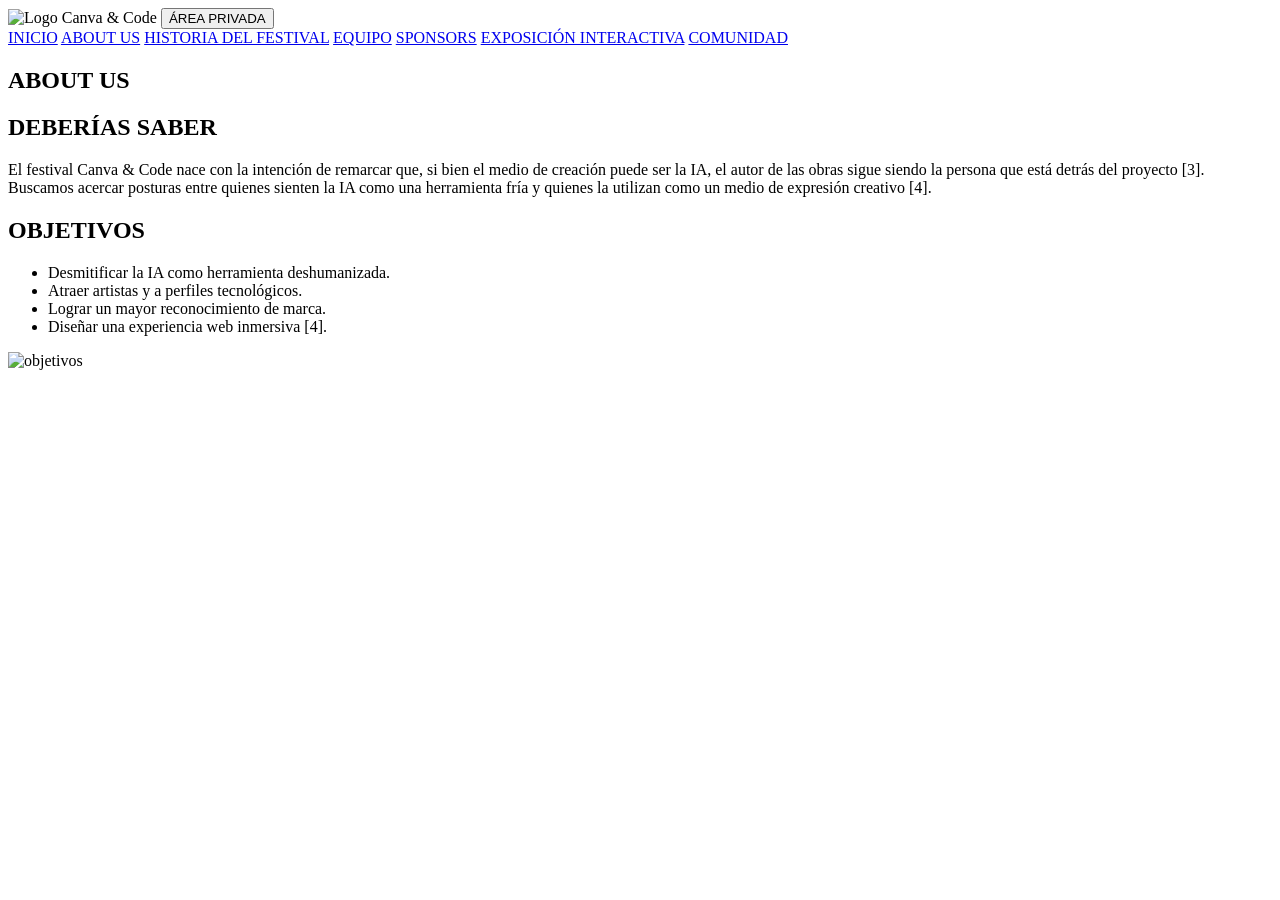
==== about.html @ c941e0c9 "Add files via upload" ====
<!DOCTYPE html>
<html lang="es">
    
<head>
    <meta charset="UTF-8">
    <meta name="viewport" content="width=device-width, initial-scale=1.0">
    <title>About Us - Canva & Code</title>
    <!-- Carga de tipografías: Ubuntu y Rokkitt -->
    <link href="https://fonts.googleapis.com/css2?family=Rokkitt:wght@300;400;700&family=Ubuntu:wght@400;700&display=swap" rel="stylesheet">
    <!-- Ruta al CSS -->
    <link rel="stylesheet" href="../css/style.css">
</head>
<body>
    <header class="header">
        <div class="container">
            <div class="top-bar">
                <img src="../images/logotipo.jpeg" alt="Logo Canva & Code" class="logo-circular">
                <button class="btn-private">ÁREA PRIVADA</button>
            </div>
            
            <nav class="button-nav">
                <a href="index.html" class="nav-btn">INICIO</a>
                <a href="about.html" class="nav-btn active">ABOUT US</a>
                <a href="#" class="nav-btn">HISTORIA DEL FESTIVAL</a>
                <a href="#" class="nav-btn">EQUIPO</a>
                <a href="#" class="nav-btn">SPONSORS</a>
                <a href="#" class="nav-btn">EXPOSICIÓN INTERACTIVA</a>
                <a href="#" class="nav-btn">COMUNIDAD</a>
            </nav>
        </div>
    </header>

    <main class="container">
        <!-- Título principal de la página -->
        <section class="hero-section">
            <h1 class="main-title">ABOUT US</h1>
        </section>
    
        <!-- Sección 1: Deberías saber -->
        <article class="content-block">
            <h2 class="card-title">DEBERÍAS SABER</h2>
            <p class="body-text">
                El festival Canva & Code nace con la intención de remarcar que, si bien el medio de creación puede ser la IA, el autor de las obras sigue siendo la persona que está detrás del proyecto [3]. Buscamos acercar posturas entre quienes sienten la IA como una herramienta fría y quienes la utilizan como un medio de expresión creativo [4].
            </p>
        </article>
    
        <!-- Sección 2: Objetivos (Con fondo distinto) -->
        <section class="section-highlight">
            <div class="container-inner">
                <h2 class="card-title">OBJETIVOS</h2>
                
                <div class="objectives-layout">
                    <ul class="body-text objectives-list">
                        <li>Desmitificar la IA como herramienta deshumanizada.</li>
                        <li>Atraer artistas y a perfiles tecnológicos.</li>
                        <li>Lograr un mayor reconocimiento de marca.</li>
                        <li>Diseñar una experiencia web inmersiva [4].</li>
                    </ul>
    
                    <div class="img-container objective-frame">
                        <img src="../images/objetivos.jpg" alt="objetivos" class="card-image">
                    </div>
                </div>
            </div>
        </section>
    </main>
</body>
</html>
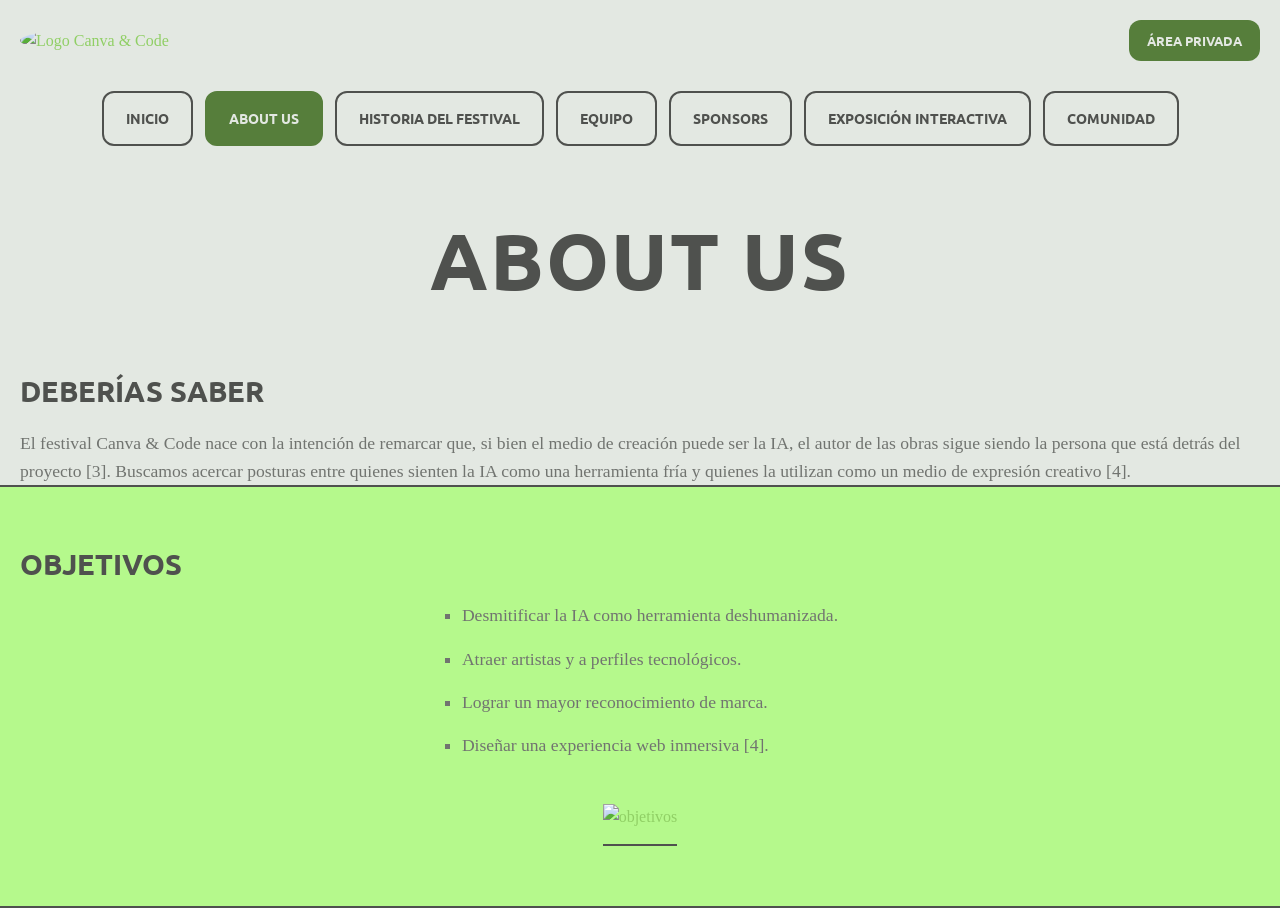
==== commit 0d9d6e4b: "Add files via upload" ====
--- a/about.html
+++ b/about.html
@@ -8,13 +8,13 @@
     <!-- Carga de tipografías: Ubuntu y Rokkitt -->
     <link href="https://fonts.googleapis.com/css2?family=Rokkitt:wght@300;400;700&family=Ubuntu:wght@400;700&display=swap" rel="stylesheet">
     <!-- Ruta al CSS -->
-    <link rel="stylesheet" href="../css/style.css">
+    <link rel="stylesheet" href="CSS/style.css">
 </head>
 <body>
     <header class="header">
         <div class="container">
             <div class="top-bar">
-                <img src="../images/logotipo.jpeg" alt="Logo Canva & Code" class="logo-circular">
+                <img src="images/logotipo.jpeg" alt="Logo Canva & Code" class="logo-circular">
                 <button class="btn-private">ÁREA PRIVADA</button>
             </div>
             
@@ -58,7 +58,7 @@
                     </ul>
     
                     <div class="img-container objective-frame">
-                        <img src="../images/objetivos.jpg" alt="objetivos" class="card-image">
+                        <img src="images/objetivos.jpg" alt="objetivos" class="card-image">
                     </div>
                 </div>
             </div>
--- a/CSS/style.css
+++ b/CSS/style.css
@@ -0,0 +1,332 @@
+:root {
+    --hover: #3b5827;
+    --primary: #567e3b;
+    --disabled: #72a650;
+    --off: #90cf65;
+    --secondary01: #e3e8e2;
+    --secondary02: #bbc0ba;
+    --secondary03: #959994;
+    --secondary04: #717470;
+    --secondary05: #4f514e;
+    --support01: #b5f98c;
+    --support02: #e3e8e2;
+    --support03: #efd9e0;
+    --support04: #dde4f4;
+
+
+    --font-titles: 'Ubuntu', sans-serif;
+    --font-body: 'Rokkitt', serif;
+    --bg-color: #e3e8e2; 
+}
+
+/* RESET */
+
+*{
+    margin:0;
+    padding:0;
+    box-sizing:border-box;
+}
+
+body{
+    background-color:var(--bg-color);
+    color:var(--off);
+    font-family:var(--font-body);
+    overflow-x:hidden;
+    line-height:1.6;
+}
+
+/* CONTENEDOR */
+
+.container{
+    width:100%;
+    max-width:1400px;
+    margin:auto;
+    padding:0 20px;
+}
+.img-container{
+    aspect-ratio: 16/9;
+    max-width: 1400px;
+}
+
+/* HEADER */
+
+.header{
+    padding-top:20px;
+}
+
+.top-bar{
+    display:flex;
+    justify-content:space-between;
+    align-items:center;
+    flex-wrap:wrap;
+    gap:20px;
+    margin-bottom:30px;
+}
+
+/* LOGO */
+
+.logo-circular{
+    width:100%;
+    max-width:200px;
+    height:auto;
+    border-radius:50%;
+    object-fit:cover;
+    display:block;
+    border:none;
+}
+
+/* BOTÓN */
+
+.btn-private{
+    background:var(--primary);
+    color:var(--secondary01);
+    border:none;
+    padding:12px 18px;
+    border-radius:12px;
+    font-family:var(--font-titles);
+    font-weight:700;
+    cursor:pointer;
+    transition:0.3s;
+}
+
+.btn-private:hover{
+    background:var(--hover);
+    color:var(--secondary02);
+}
+
+/* NAVEGACIÓN */
+
+.button-nav{
+    display:grid;
+    grid-template-columns:repeat(2,1fr);
+    gap:12px;
+    margin-bottom:50px;
+}
+
+.nav-btn{
+    background:var(--secondary01);
+    border:2px solid var(--secondary05);
+    border-radius:12px;
+    padding:12px 10px;
+
+    text-decoration:none;
+    text-align:center;
+
+    color:var(--secondary05);
+    font-family:var(--font-titles);
+    font-size:0.75rem;
+    font-weight:700;
+
+    transition:0.3s;
+}
+
+.nav-btn:hover,
+.nav-btn.active{
+    background:var(--primary);
+    color:var(--secondary01);
+    border-color:var(--primary);
+}
+
+/* HERO */
+
+.hero-section{
+    text-align:center;
+    margin-bottom:50px;
+}
+
+.tagline{
+    font-family:var(--font-titles);
+    font-size:0.9rem;
+    letter-spacing:3px;
+    color:var(--primary);
+    margin-bottom:12px;
+}
+
+.main-title{
+    font-family:var(--font-titles);
+    font-size:2.8rem;
+    font-weight:700;
+    letter-spacing:2px;
+    color:var(--secondary05);
+}
+
+.main-title span{
+    color:var(--primary);
+}
+
+/* GRID */
+
+.dynamic-grid{
+    display:grid;
+    grid-template-columns:1fr;
+    gap:28px;
+    margin-bottom:60px;
+}
+
+/* CARD */
+
+.card{
+    background-color:var(--secondary01);
+    border:2px solid var(--hover);
+    border-radius:18px;
+    overflow:hidden;
+
+    display:flex;
+    flex-direction:column;
+
+    transition:all 0.35s ease;
+}
+
+.card:hover{
+    transform:translateY(-5px);
+}
+
+.card.highlight{
+    background-color:var(--secondary05);
+}
+
+/* IMAGEN */
+
+
+
+.card-image{
+    width:100%;
+    height:100%;
+    object-fit:cover;
+    display:block;
+    border-bottom:2px solid var(--secondary05);
+}
+
+/* TEXTO */
+
+.card-info{
+    padding:20px;
+    display:flex;
+    flex-direction:column;
+    gap:12px;
+    flex-grow:1;
+}
+
+.category{
+    font-family:var(--font-titles);
+    font-size:0.75rem;
+    font-weight:700;
+    letter-spacing:1px;
+    color:var(--secondary05);
+}
+
+.card-title{
+    font-family:var(--font-titles);
+    font-size:1.6rem;
+    font-weight:700;
+    line-height:1.2;
+    color:var(--secondary05);
+    margin-bottom: 20px;
+    text-transform: uppercase;
+}
+
+.body-text{
+    font-family:var(--font-body);
+    font-size:1.05rem;
+    color:var(--secondary04);
+}
+
+/* TABLET */
+
+@media (min-width:768px){
+
+    .button-nav{
+        grid-template-columns:repeat(3,1fr);
+    }
+
+    .dynamic-grid{
+        grid-template-columns:repeat(2,1fr);
+    }
+
+    .main-title{
+        font-size:4rem;
+    }
+
+    .card-title{
+        font-size:1.8rem;
+    }
+    .objectives-layout {
+        flex-direction: row;
+        align-items: center;
+    }
+    .objectives-list, .objective-frame {
+        flex: 1;
+    }
+  
+}
+
+/* ESCRITORIO */
+
+@media (min-width:1200px){
+
+    .button-nav{
+        display:flex;
+        justify-content:center;
+        flex-wrap:wrap;
+    }
+
+    .nav-btn{
+        font-size:0.9rem;
+        padding:14px 22px;
+    }
+
+    .dynamic-grid{
+        grid-template-columns:repeat(3,1fr);
+        align-items:stretch;
+    }
+
+    .card{
+        min-height:540px;
+    }
+
+    .card-info{
+        min-height:220px;
+    }
+
+    .main-title{
+        font-size:5rem;
+    }
+
+    .body-text{
+        font-size:1.1rem;
+    }
+}
+.img-link {
+    height: 100%;*/
+}
+.title-link {
+    text-decoration: none;
+    display: block; 
+    color: inherit;
+}
+.section-highlight {
+    background-color: var(--support01); /* Verde lima de tu guía de estilo */
+    margin-left: -20px; /* Extiende el fondo hasta los bordes en móviles */
+    margin-right: -20px;
+    padding: 60px 20px;
+    border-top: 2px solid var(--secondary05);
+    border-bottom: 2px solid var(--secondary05);
+}
+.container-inner {
+    max-width: 1400px;
+    margin: 0 auto;
+}
+.objectives-layout {
+    display: flex;
+    flex-direction: column;
+    gap: 30px;
+}
+
+.objectives-list {
+    list-style-type: square;
+    padding-left: 20px;
+}
+
+.objectives-list li {
+    margin-bottom: 15px;
+}
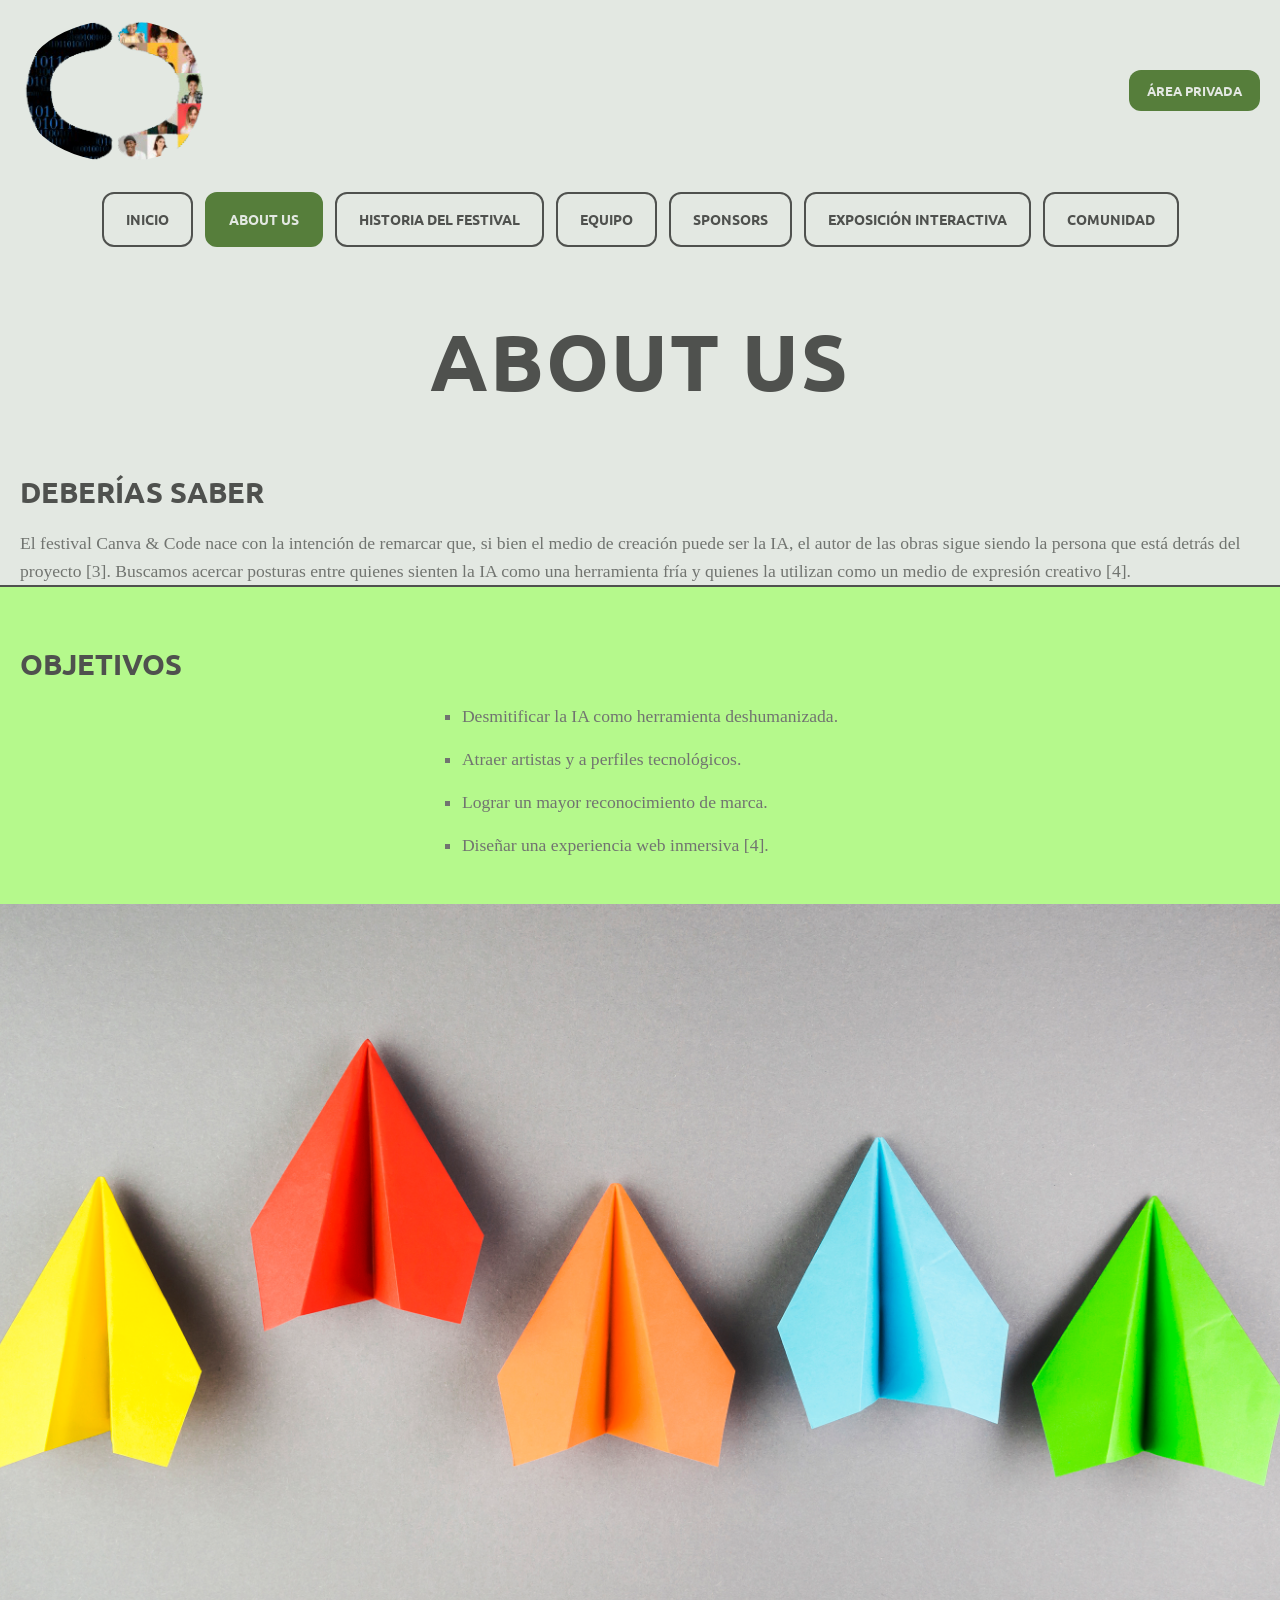
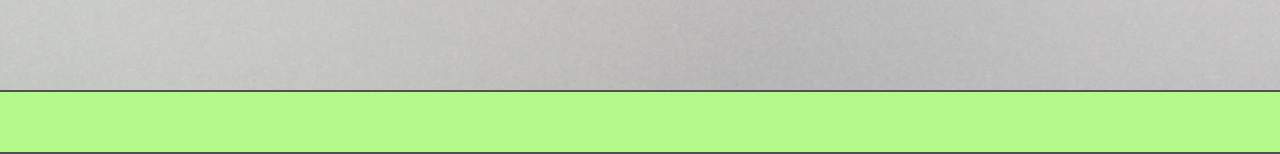
==== commit 006ce84b: "Add files via upload" ====
--- a/about.html
+++ b/about.html
@@ -14,7 +14,7 @@
     <header class="header">
         <div class="container">
             <div class="top-bar">
-                <img src="images/logotipo.jpeg" alt="Logo Canva & Code" class="logo-circular">
+                <img src="images/logotipo.png" alt="Logo Canva & Code" class="logo-circular">
                 <button class="btn-private">ÁREA PRIVADA</button>
             </div>
             
--- a/CSS/style.css
+++ b/CSS/style.css
@@ -297,7 +297,7 @@
     }
 }
 .img-link {
-    height: 100%;*/
+    height: 100%;
 }
 .title-link {
     text-decoration: none;
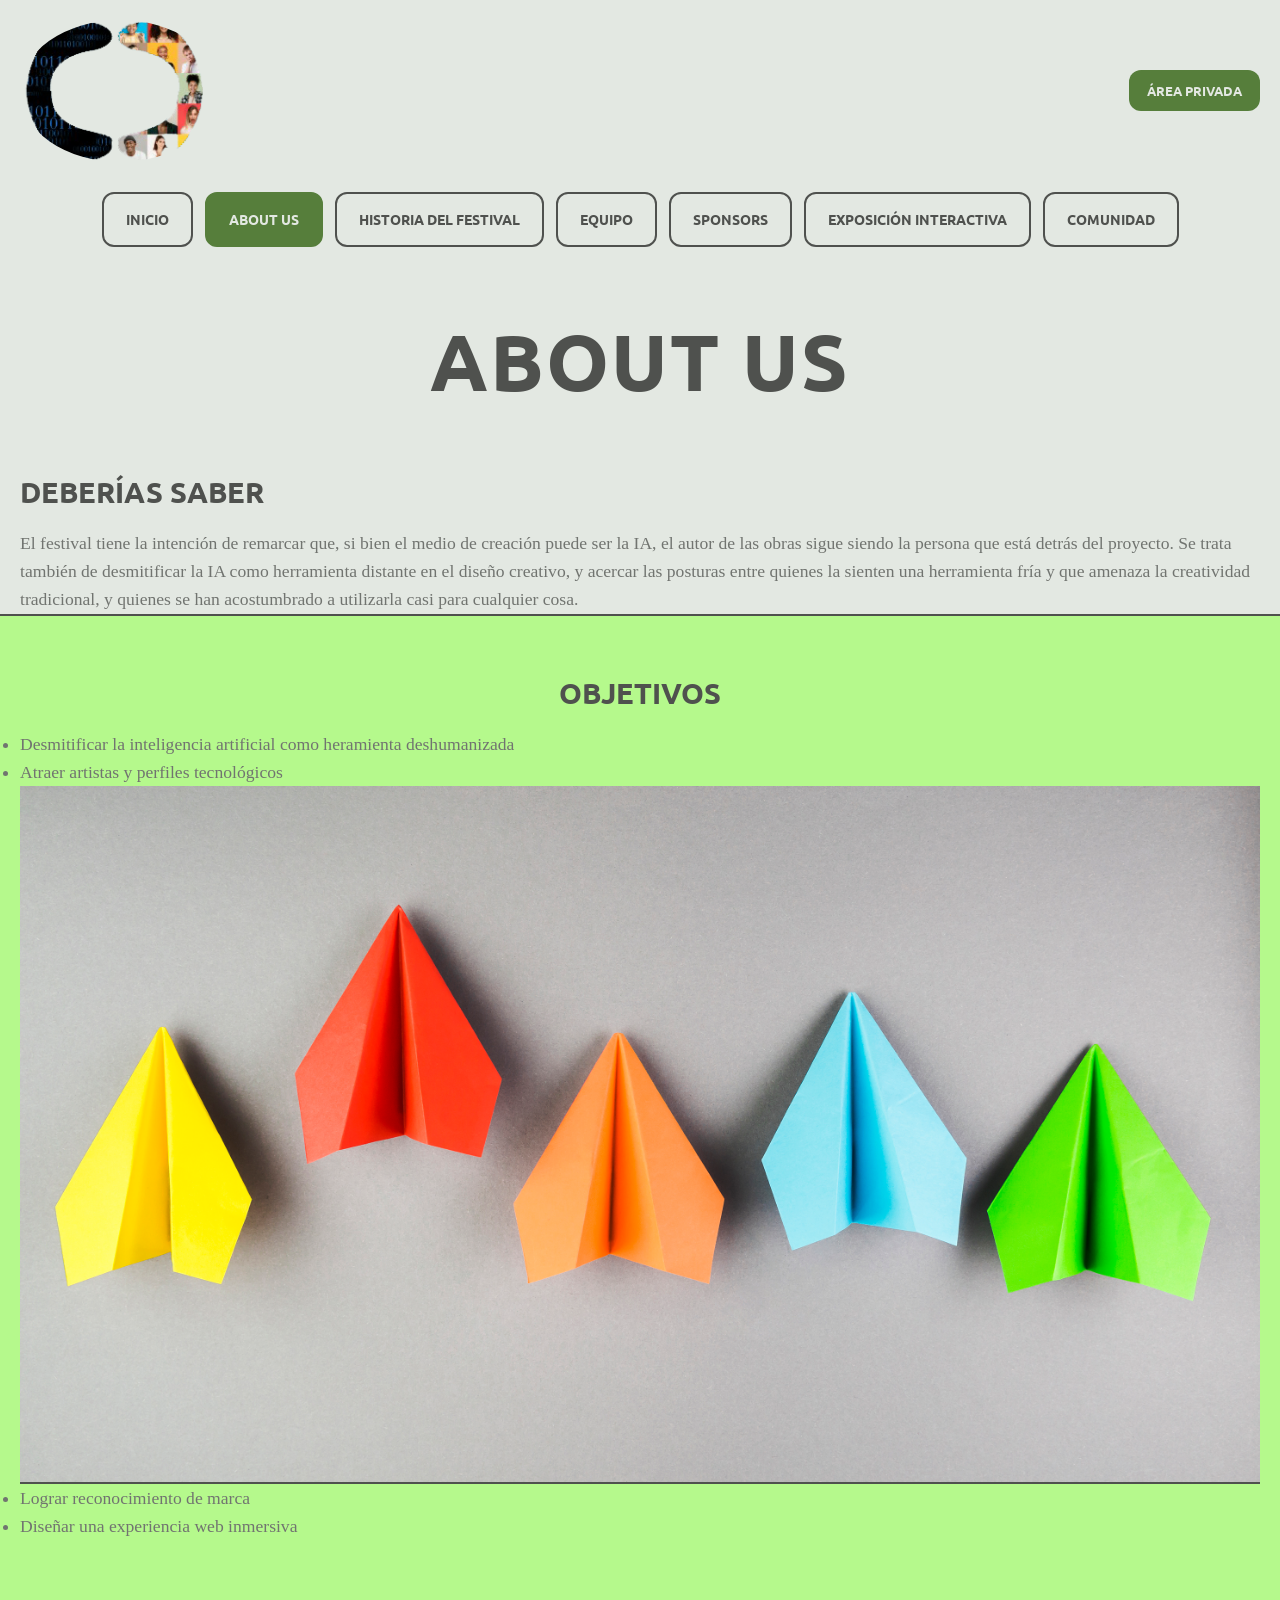
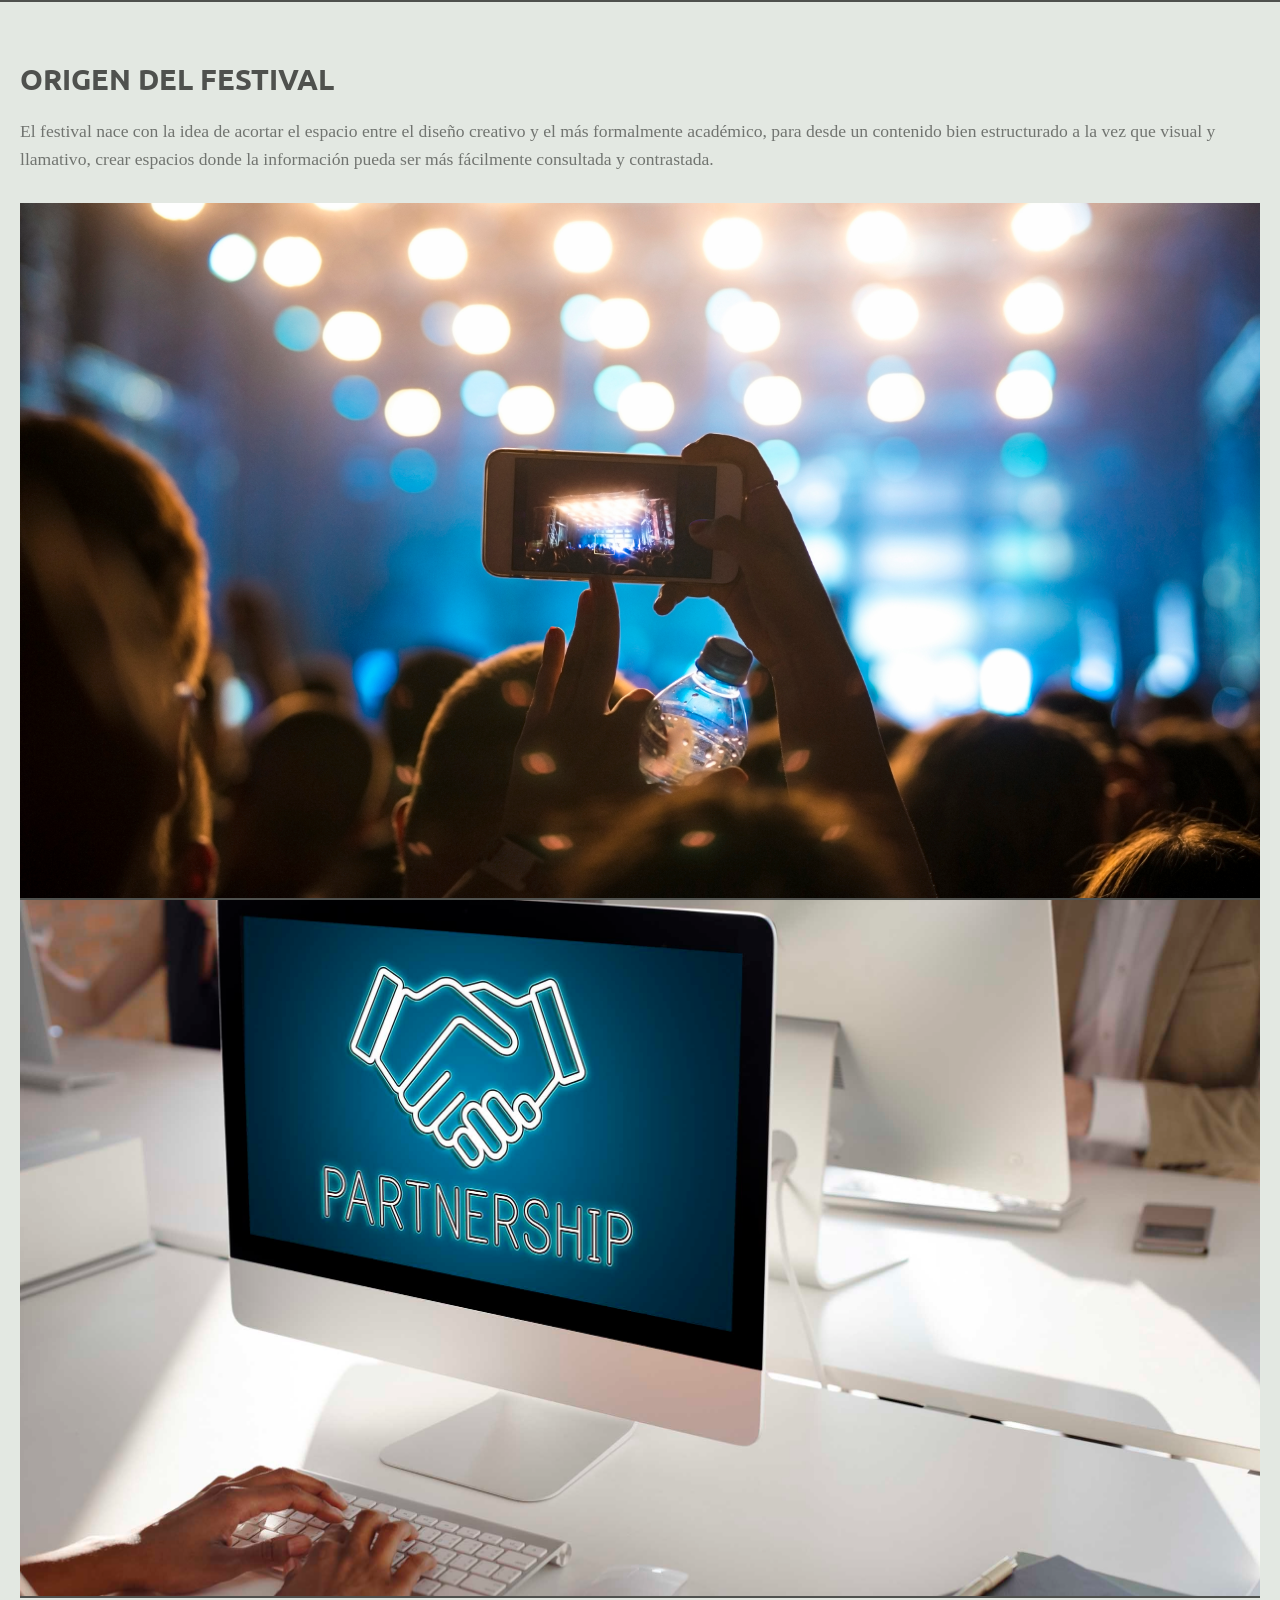
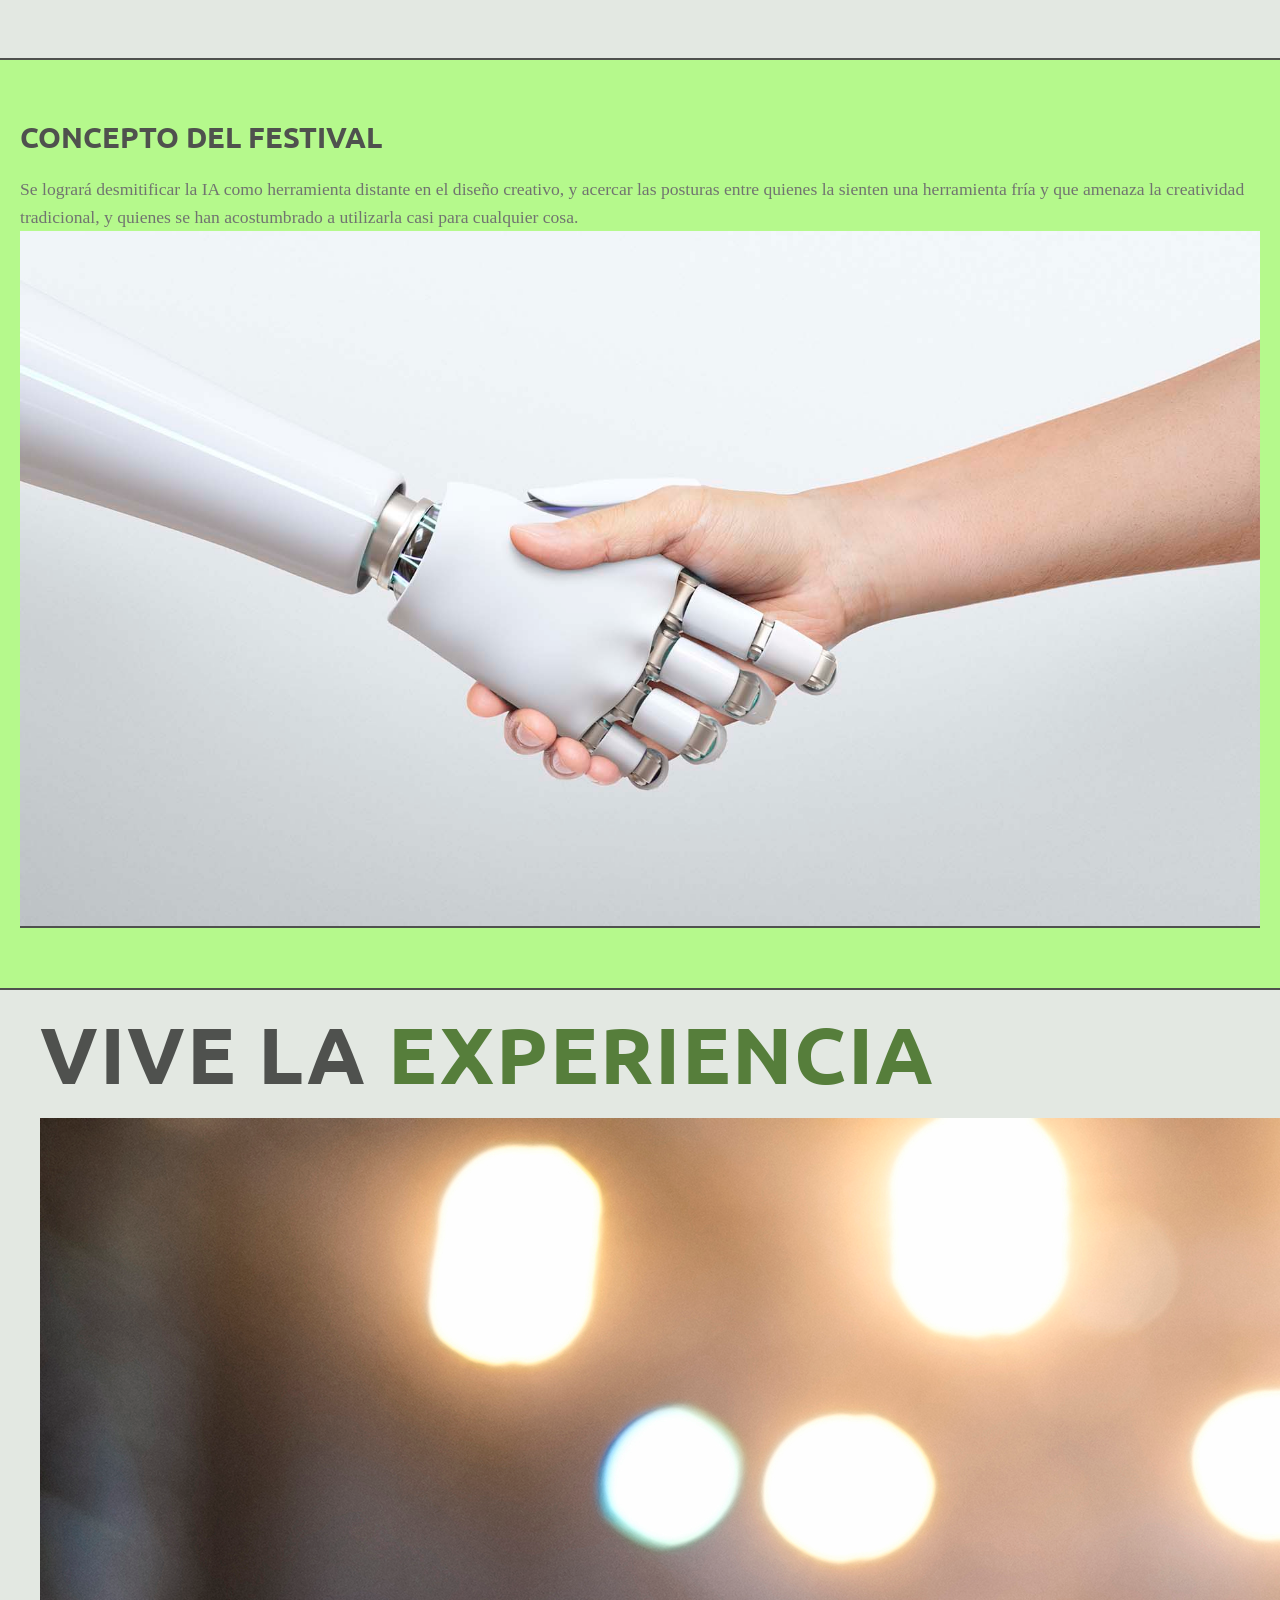
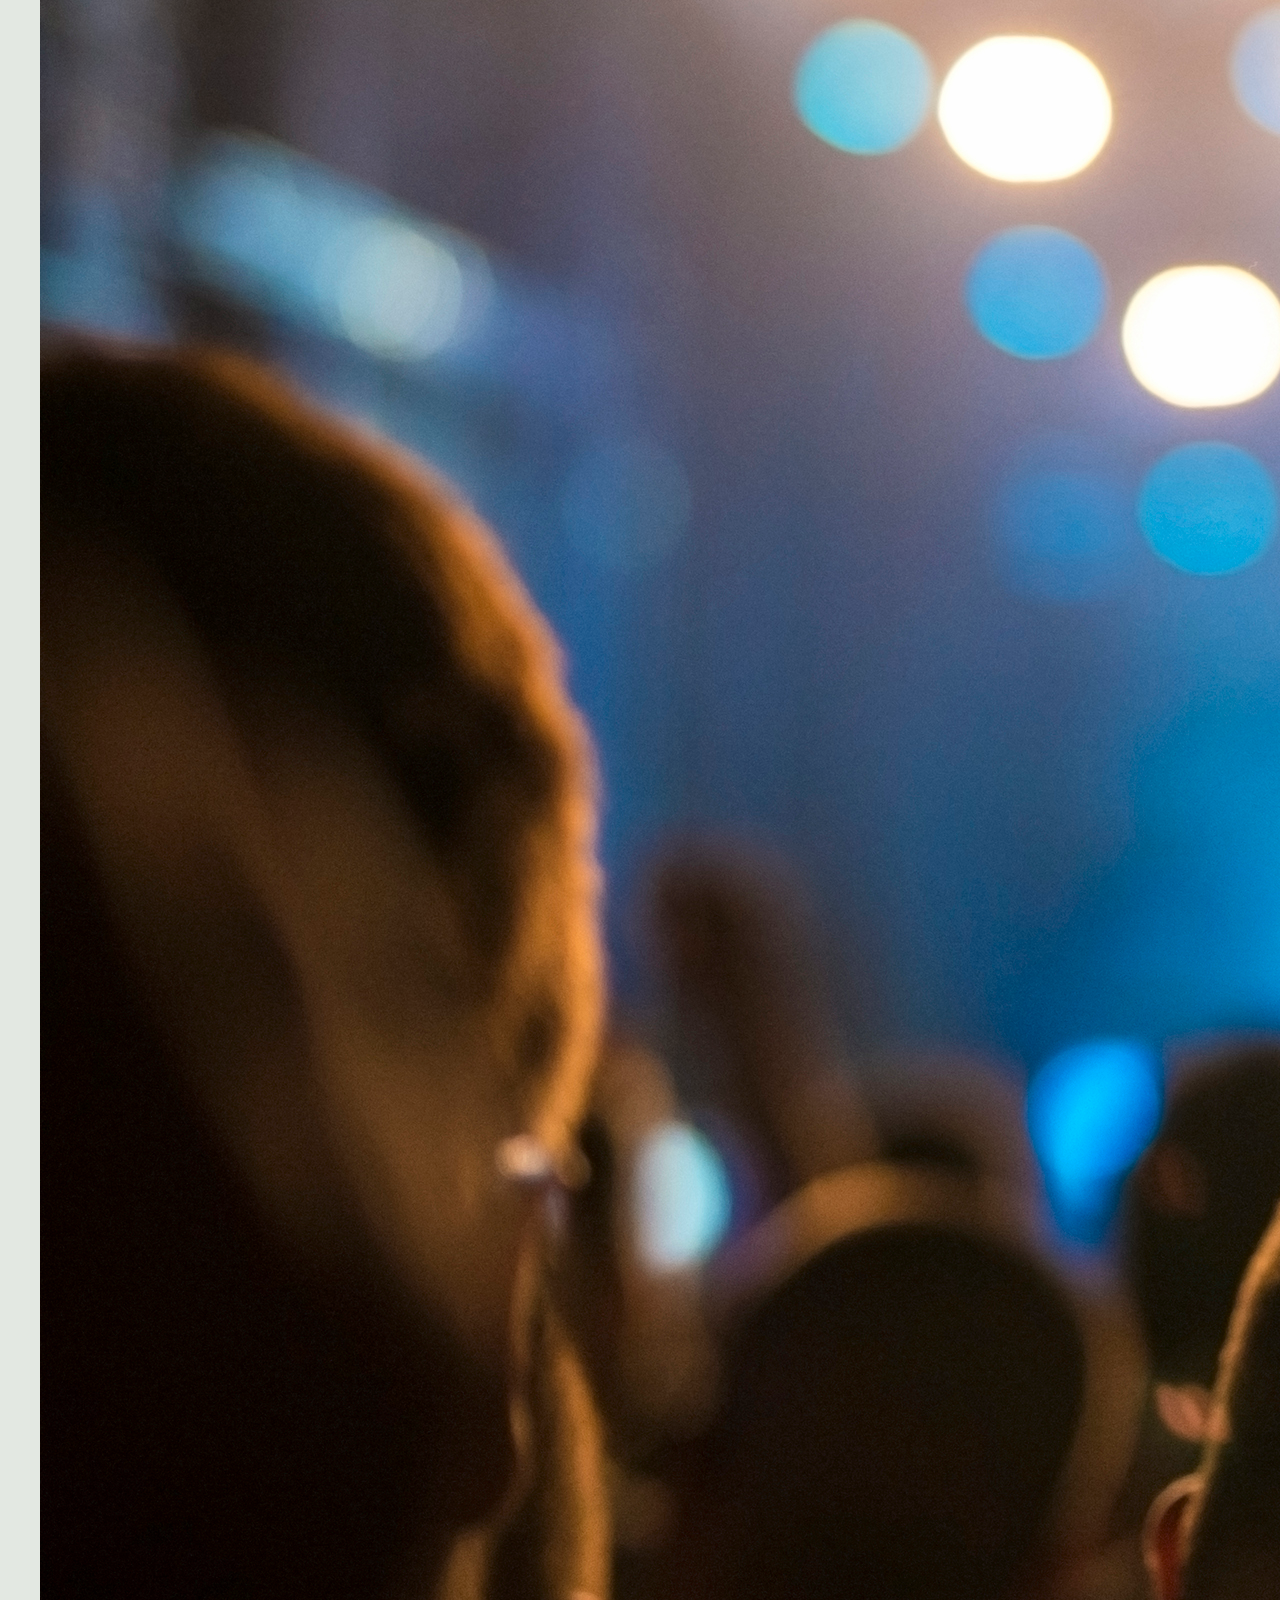
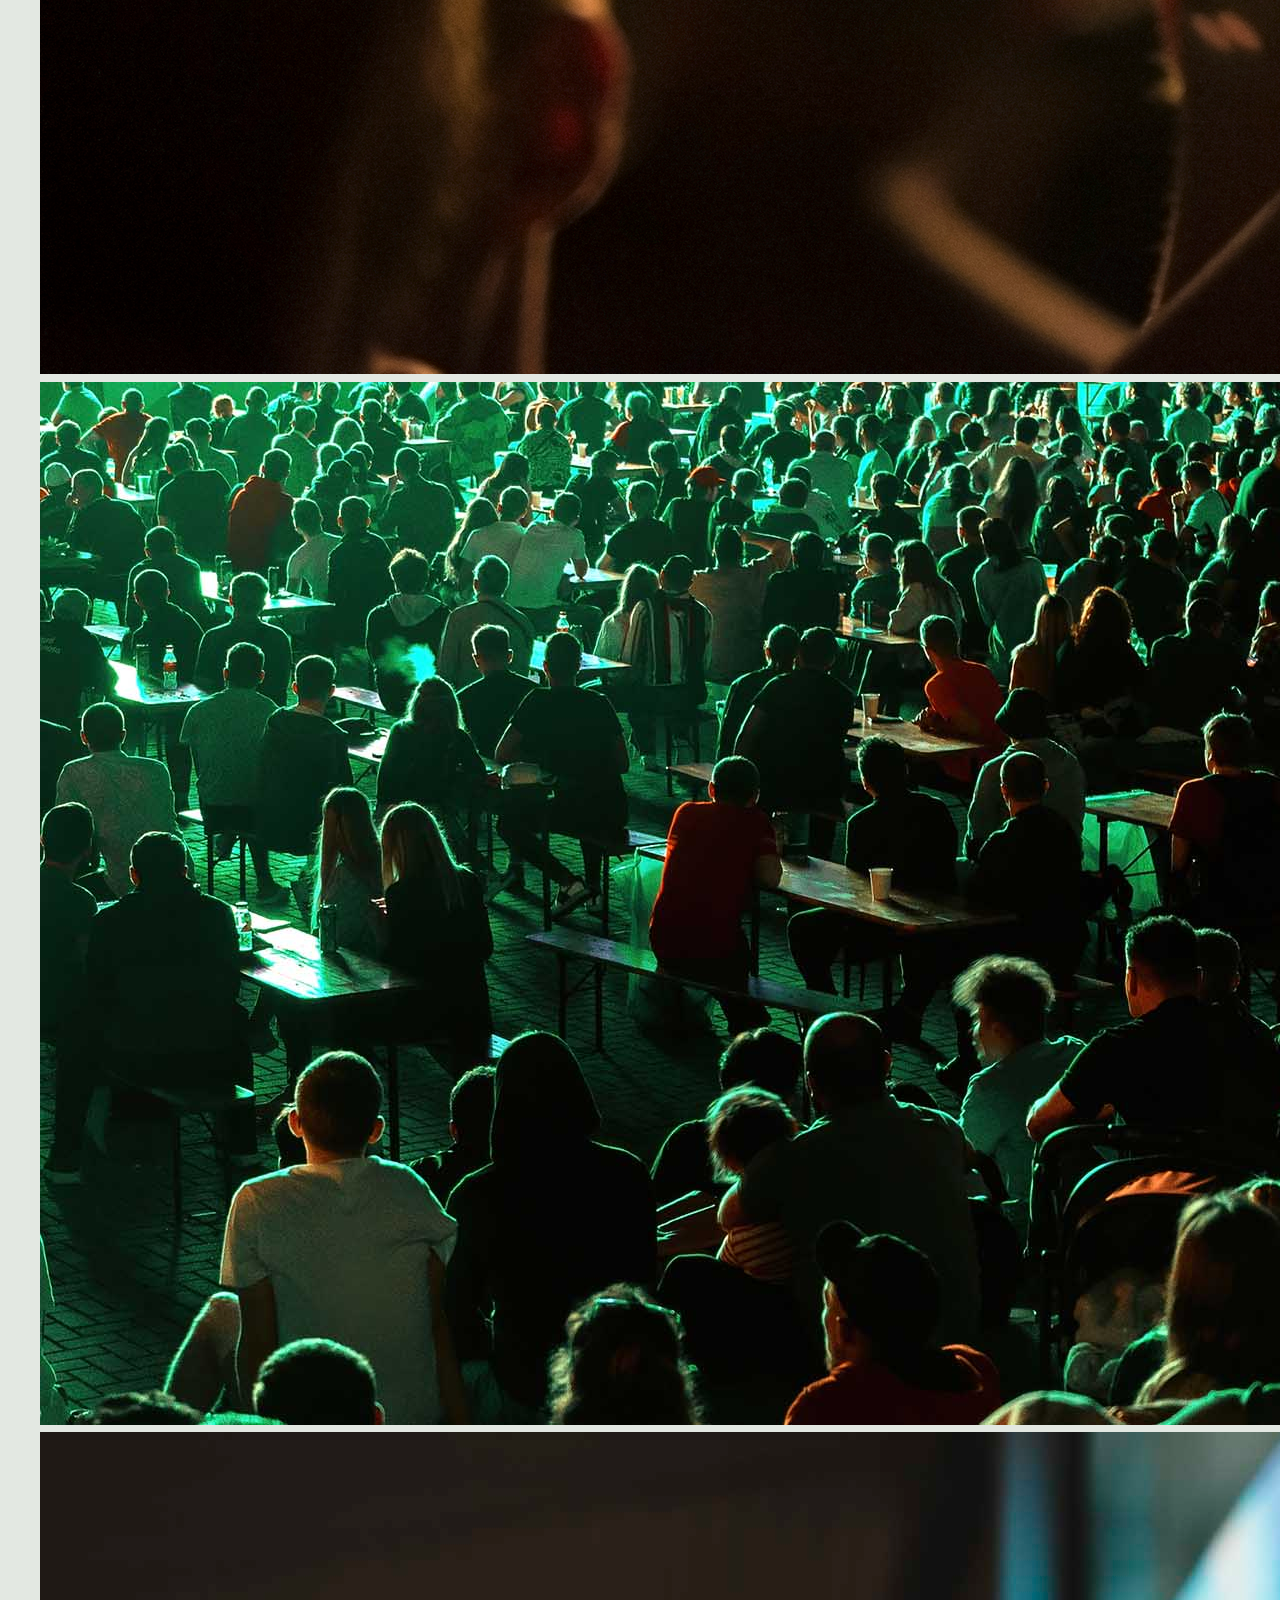
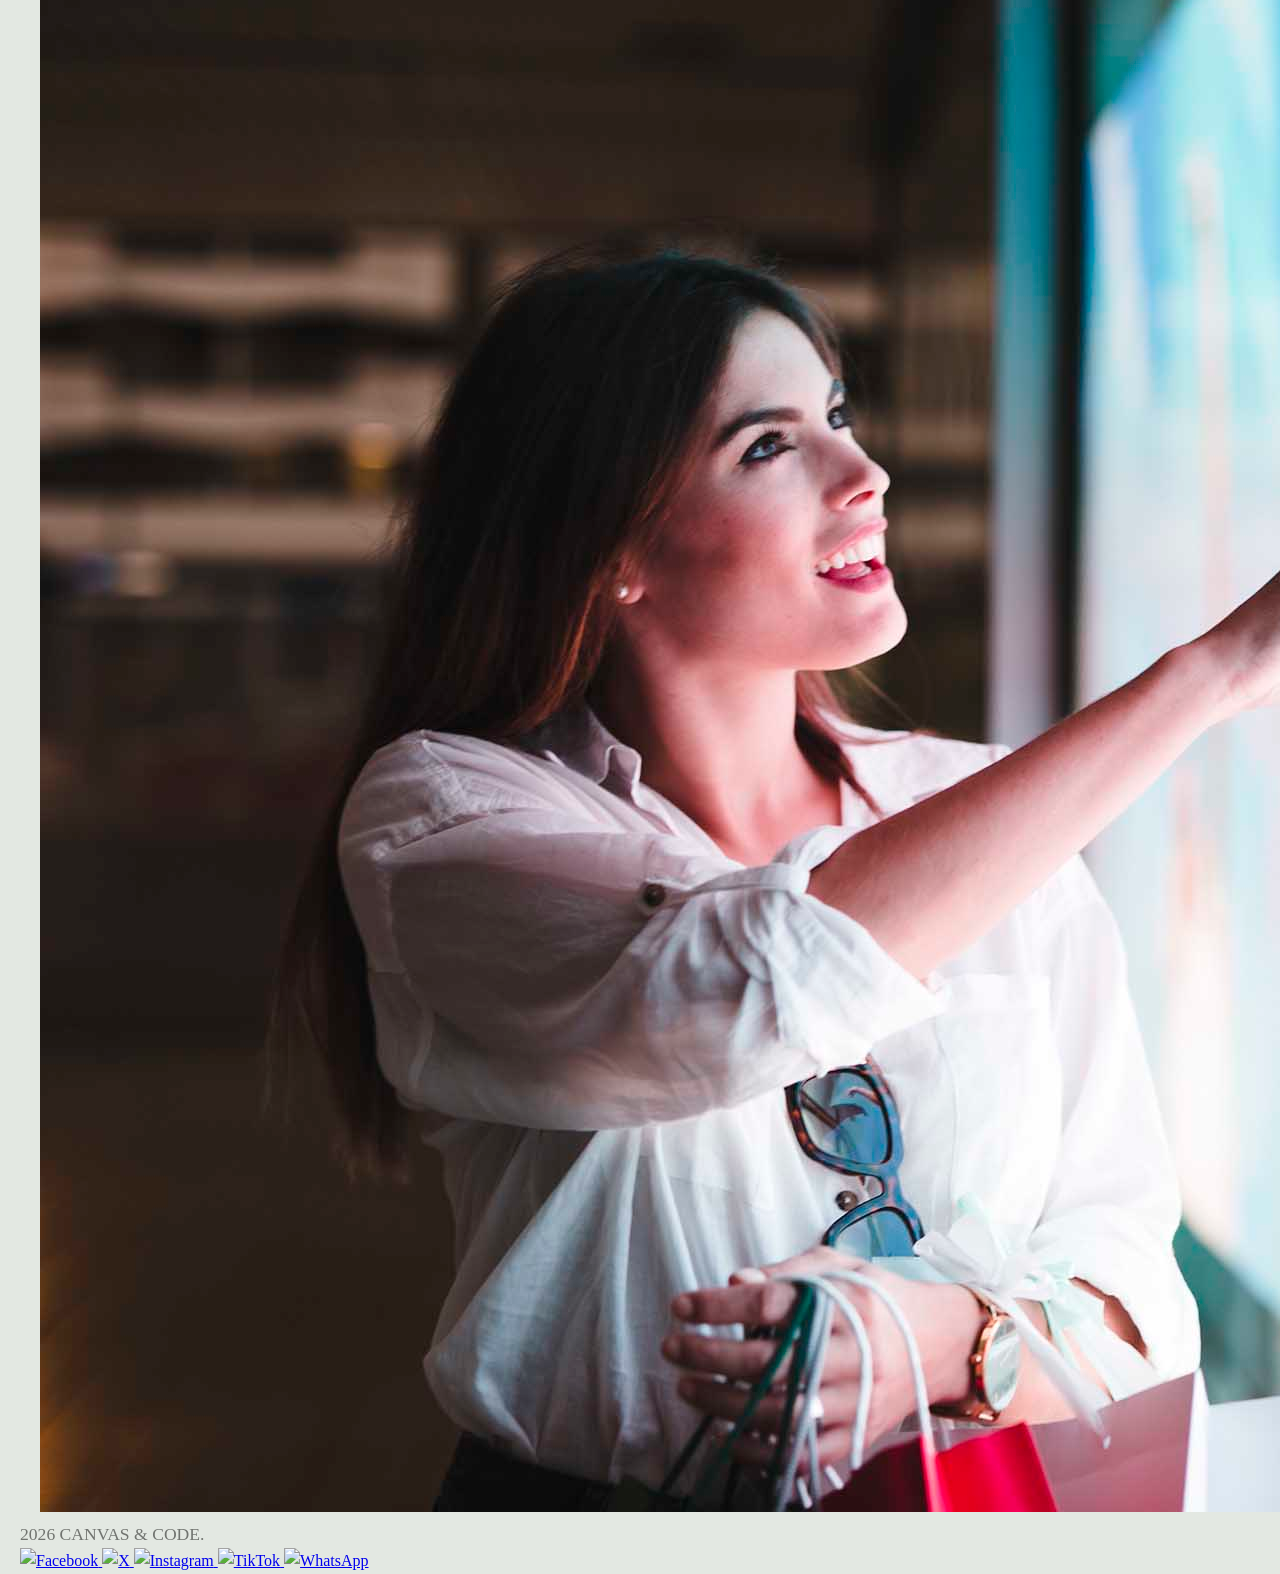
==== commit 22906576: "Add files via upload" ====
--- a/about.html
+++ b/about.html
@@ -1,17 +1,16 @@
 <!DOCTYPE html>
 <html lang="es">
-    
+ <!-- configuración y recursos -->
 <head>
     <meta charset="UTF-8">
     <meta name="viewport" content="width=device-width, initial-scale=1.0">
     <title>About Us - Canva & Code</title>
-    <!-- Carga de tipografías: Ubuntu y Rokkitt -->
     <link href="https://fonts.googleapis.com/css2?family=Rokkitt:wght@300;400;700&family=Ubuntu:wght@400;700&display=swap" rel="stylesheet">
-    <!-- Ruta al CSS -->
     <link rel="stylesheet" href="CSS/style.css">
 </head>
 <body>
-    <header class="header">
+<!-- ENCABEZADO -->
+<header class="header">
         <div class="container">
             <div class="top-bar">
                 <img src="images/logotipo.png" alt="Logo Canva & Code" class="logo-circular">
@@ -24,45 +23,130 @@
                 <a href="#" class="nav-btn">HISTORIA DEL FESTIVAL</a>
                 <a href="#" class="nav-btn">EQUIPO</a>
                 <a href="#" class="nav-btn">SPONSORS</a>
-                <a href="#" class="nav-btn">EXPOSICIÓN INTERACTIVA</a>
-                <a href="#" class="nav-btn">COMUNIDAD</a>
+                <a href="expo.html" class="nav-btn">EXPOSICIÓN INTERACTIVA</a>
+                <a href="comunidad.html" class="nav-btn">COMUNIDAD</a>
             </nav>
         </div>
     </header>
 
     <main class="container">
-        <!-- Título principal de la página -->
-        <section class="hero-section">
-            <h1 class="main-title">ABOUT US</h1>
-        </section>
-    
-        <!-- Sección 1: Deberías saber -->
-        <article class="content-block">
-            <h2 class="card-title">DEBERÍAS SABER</h2>
+    <!-- Título Principal -->
+    <header class="hero-section">
+        <h1 class="main-title">ABOUT US</h1>
+    </header>
+
+    <!-- Sección 1: Deberías saber -->
+    <section class="content-block">
+        <h2 class="card-title">DEBERÍAS SABER</h2>
+        <p class="body-text">
+El festival tiene la intención de remarcar que, si bien el medio de creación
+puede ser la IA, el autor de las obras sigue siendo la persona que está detrás del
+proyecto.
+Se trata también de desmitificar la IA como herramienta distante en el diseño
+creativo, y acercar las posturas entre quienes la sienten una herramienta fría y
+que amenaza la creatividad tradicional, y quienes se han acostumbrado a utilizarla
+casi para cualquier cosa.        </p>
+    </section>
+
+    <!-- Sección 2: Objetivos -->
+    <section class="section-highlight">
+        <div class="container-inner">
+            <h2 class="card-title" style="text-align: center;">OBJETIVOS</h2>
+            <div class="objectives-3col">
+                <ul class="body-text side-column">
+                    <li>Desmitificar la inteligencia artificial como heramienta deshumanizada</li>
+                    <li>Atraer artistas y perfiles tecnológicos</li>
+                </ul>
+                <div class="img-container objective-frame central-image">
+                    <img src="../images/objetivos.jpg" alt="Objetivos" class="card-image">
+                </div>
+                <ul class="body-text side-column">
+                    <li>Lograr reconocimiento de marca</li>
+                    <li>Diseñar una experiencia web inmersiva</li>
+                </ul>
+            </div>
+        </div>
+    </section>
+
+    <!-- Sección 3: Origen del Festival -->
+    <section class="origen-festival" style="padding: 60px 0;">
+        <h2 class="card-title">ORIGEN DEL FESTIVAL</h2>
+        <p class="body-text" style="margin-bottom: 30px;">
+El festival nace con la idea de acortar el espacio entre el diseño creativo y el más
+formalmente académico, para desde un contenido bien estructurado a la vez que
+visual y llamativo, crear espacios donde la información pueda ser más fácilmente
+consultada y contrastada.</p>
+        <div class="images-grid-2col">
+            <div class="img-container frame-style">
+                <img src="../images/publico.jpg" alt="Origen" class="card-image">
+            </div>
+            <div class="img-container frame-style">
+                <img src="../images/partnership.jpg" alt="Alianzas" class="card-image">
+            </div>
+        </div>
+    </section>
+
+    <!-- Sección 4: Concepto -->
+      <section class="section-highlight">
+        <h2 class="card-title underlined-title">CONCEPTO DEL FESTIVAL</h2>
+        <div class="two-columns-layout">
             <p class="body-text">
-                El festival Canva & Code nace con la intención de remarcar que, si bien el medio de creación puede ser la IA, el autor de las obras sigue siendo la persona que está detrás del proyecto [3]. Buscamos acercar posturas entre quienes sienten la IA como una herramienta fría y quienes la utilizan como un medio de expresión creativo [4].
-            </p>
-        </article>
-    
-        <!-- Sección 2: Objetivos (Con fondo distinto) -->
-        <section class="section-highlight">
-            <div class="container-inner">
-                <h2 class="card-title">OBJETIVOS</h2>
-                
-                <div class="objectives-layout">
-                    <ul class="body-text objectives-list">
-                        <li>Desmitificar la IA como herramienta deshumanizada.</li>
-                        <li>Atraer artistas y a perfiles tecnológicos.</li>
-                        <li>Lograr un mayor reconocimiento de marca.</li>
-                        <li>Diseñar una experiencia web inmersiva [4].</li>
-                    </ul>
-    
-                    <div class="img-container objective-frame">
-                        <img src="images/objetivos.jpg" alt="objetivos" class="card-image">
-                    </div>
-                </div>
+Se logrará desmitificar la IA como herramienta distante en el diseño
+creativo, y acercar las posturas entre quienes la sienten una herramienta fría y
+que amenaza la creatividad tradicional, y quienes se han acostumbrado a utilizarla casi para cualquier cosa.</p>
+            <div class="img-container concept-frame">
+                <img src="../images/robot.jpg" alt="Concepto Robot" class="card-image">
             </div>
-        </section>
-    </main>
+        </div>
+    </section>
+  <!-- Sección 5: Vive la experiencia -->
+<section class="experience-section">
+    <div class="container">
+        <h2 class="main-title">VIVE LA <span>EXPERIENCIA</span></h2>
+        
+        <div class="experience-display">
+            <div class="experience-item side">
+                <img src="../images/publico.jpg" alt="Ambiente del festival" class="experience-img">
+            </div>
+
+            <div class="experience-item center">
+                <img src="../images/gente.jpg" alt="Comunidad Canva & Code" class="experience-img">
+            </div>
+
+            <div class="experience-item side">
+                <img src="../images/compras.jpg" alt="Interacción con el arte" class="experience-img">
+            </div>
+        </div>
+    </div>
+</section>
+</main>
+
+<!-- PIE DE PÁGINA -->
+<footer class="footer">
+    <div class="container">
+        <div class="footer-content">
+            <p class="body-text">2026 CANVAS & CODE.</p>
+            
+            <!-- Redes Sociales-->
+            <div class="social-links">
+                <a href="https://facebook.com" target="_blank" class="social-btn">
+                    <img src="images/facebook.png" alt="Facebook">
+                </a>
+                <a href="https://X.com" target="_blank" class="social-btn">
+                    <img src="images/xlogo.png" alt="X">
+                </a>
+                <a href="https://instagram.com" target="_blank" class="social-btn">
+                    <img src="images/instagram.png" alt="Instagram">
+                </a>
+                <a href="https://tiktok.com" target="_blank" class="social-btn">
+                    <img src="images/tik-tok.png" alt="TikTok">
+                </a>
+                <a href="https://whatsapp.com" target="_blank" class="social-btn">
+                    <img src="images/whatsapp.png" alt="WhatsApp">
+                </a>
+            </div>
+        </div>
+    </div>
+</footer>
 </body>
 </html>
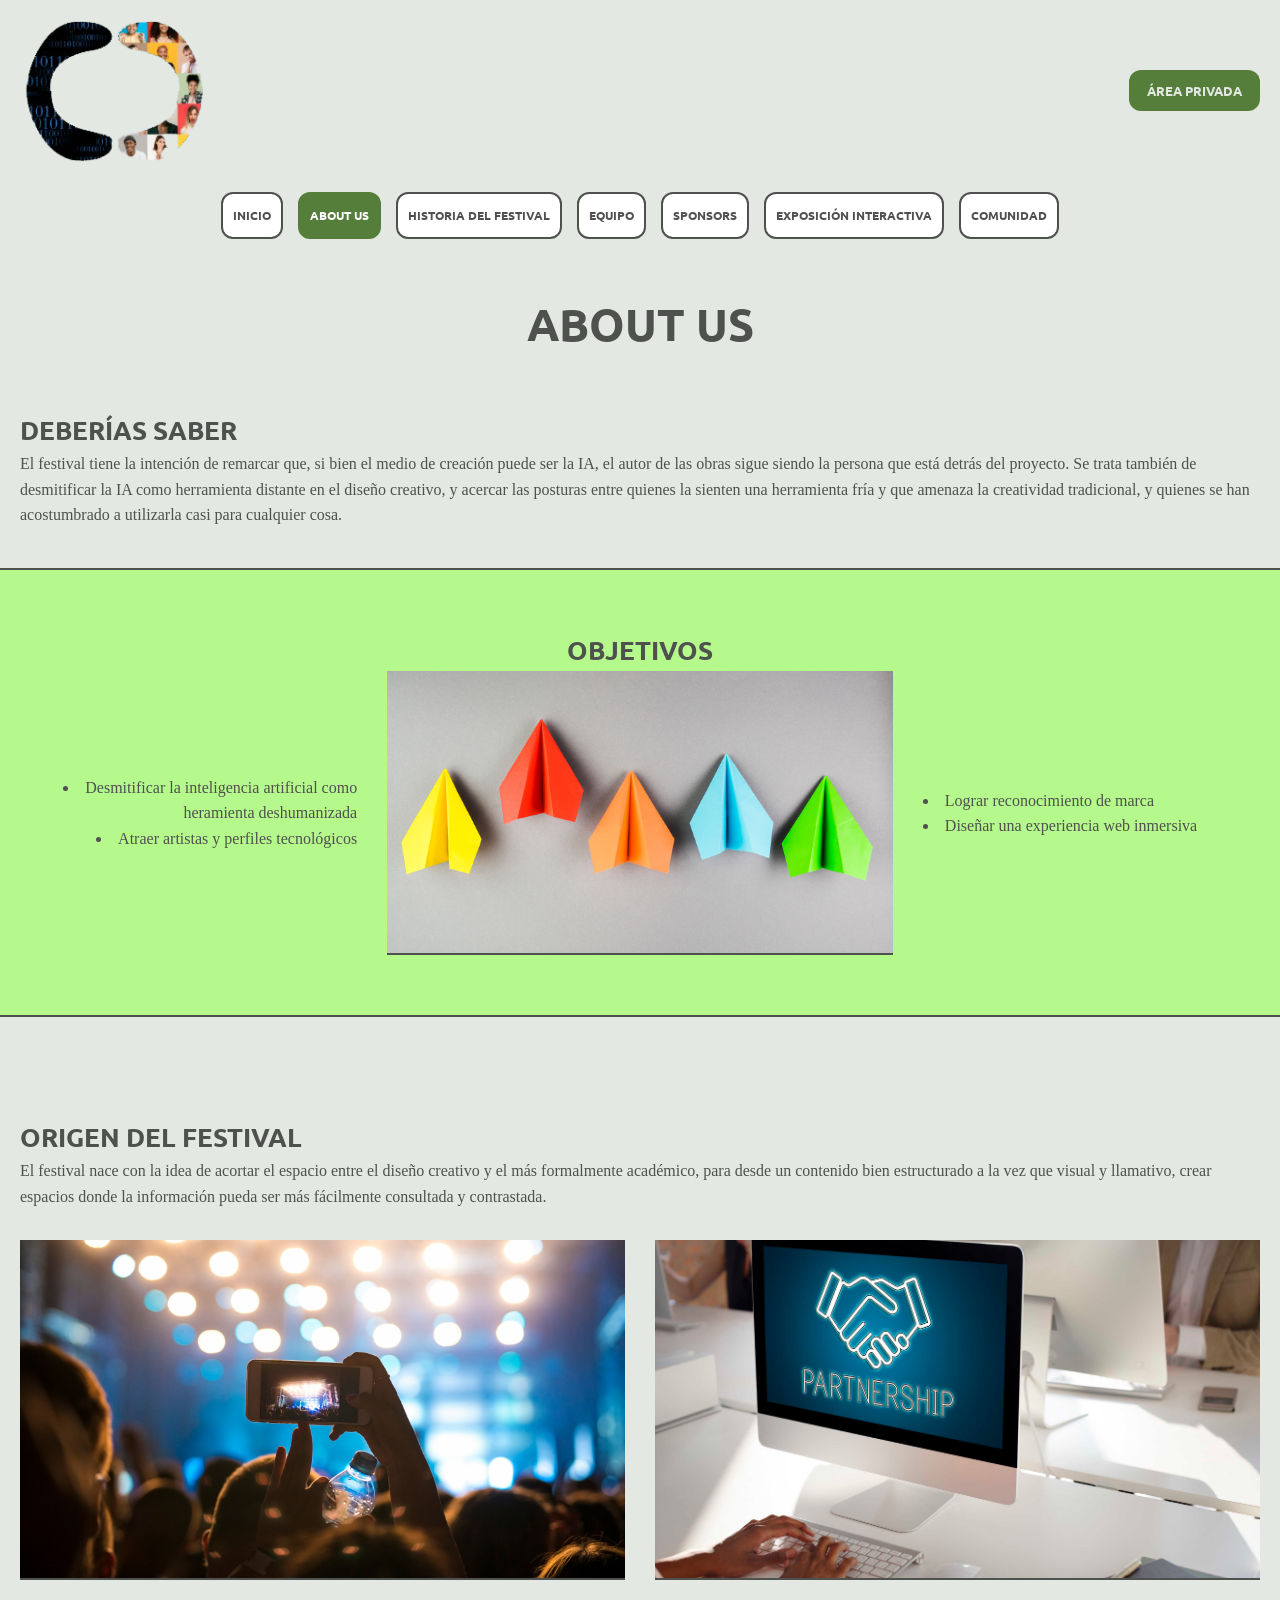
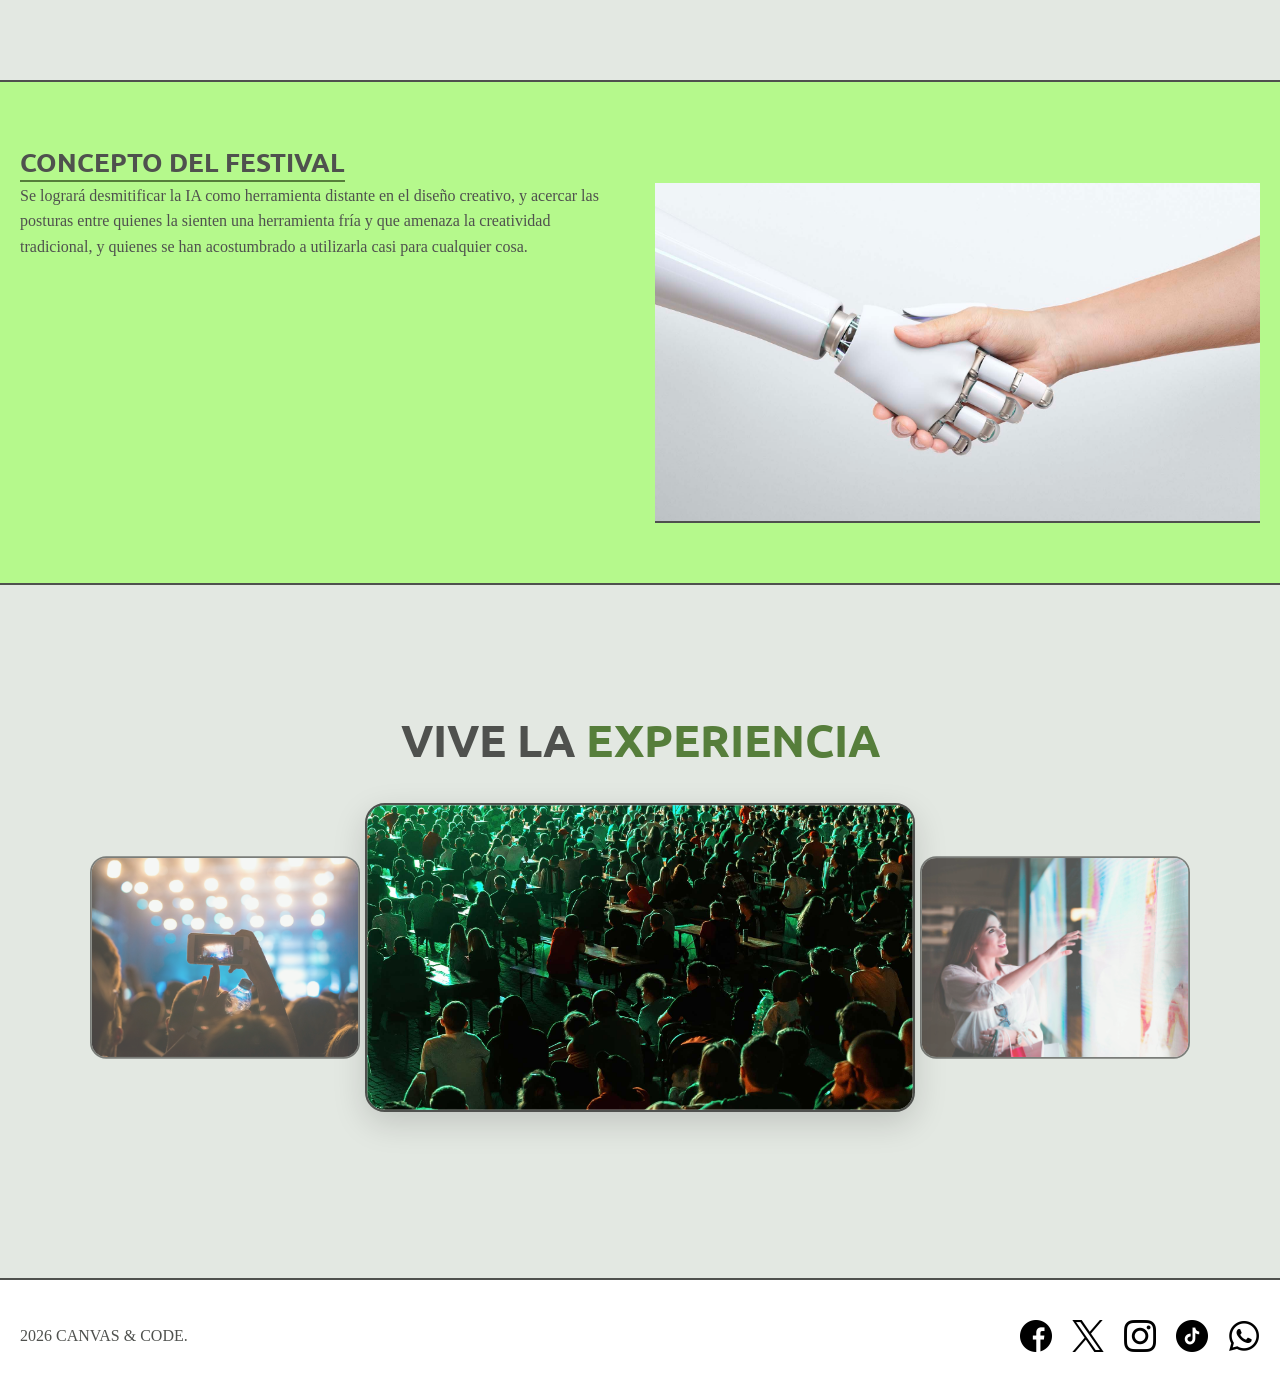
==== commit 443c5cce: "Add files via upload" ====
--- a/about.html
+++ b/about.html
@@ -58,7 +58,7 @@
                     <li>Atraer artistas y perfiles tecnológicos</li>
                 </ul>
                 <div class="img-container objective-frame central-image">
-                    <img src="../images/objetivos.jpg" alt="Objetivos" class="card-image">
+                    <img src="images/objetivos.jpg" alt="Objetivos" class="card-image">
                 </div>
                 <ul class="body-text side-column">
                     <li>Lograr reconocimiento de marca</li>
@@ -78,10 +78,10 @@
 consultada y contrastada.</p>
         <div class="images-grid-2col">
             <div class="img-container frame-style">
-                <img src="../images/publico.jpg" alt="Origen" class="card-image">
+                <img src="images/publico.jpg" alt="Origen" class="card-image">
             </div>
             <div class="img-container frame-style">
-                <img src="../images/partnership.jpg" alt="Alianzas" class="card-image">
+                <img src="images/partnership.jpg" alt="Alianzas" class="card-image">
             </div>
         </div>
     </section>
@@ -95,7 +95,7 @@
 creativo, y acercar las posturas entre quienes la sienten una herramienta fría y
 que amenaza la creatividad tradicional, y quienes se han acostumbrado a utilizarla casi para cualquier cosa.</p>
             <div class="img-container concept-frame">
-                <img src="../images/robot.jpg" alt="Concepto Robot" class="card-image">
+                <img src="images/robot.jpg" alt="Concepto Robot" class="card-image">
             </div>
         </div>
     </section>
@@ -106,15 +106,15 @@
         
         <div class="experience-display">
             <div class="experience-item side">
-                <img src="../images/publico.jpg" alt="Ambiente del festival" class="experience-img">
+                <img src="images/publico.jpg" alt="Ambiente del festival" class="experience-img">
             </div>
 
             <div class="experience-item center">
-                <img src="../images/gente.jpg" alt="Comunidad Canva & Code" class="experience-img">
+                <img src="images/gente.jpg" alt="Comunidad Canva & Code" class="experience-img">
             </div>
 
             <div class="experience-item side">
-                <img src="../images/compras.jpg" alt="Interacción con el arte" class="experience-img">
+                <img src="images/compras.jpg" alt="Interacción con el arte" class="experience-img">
             </div>
         </div>
     </div>
--- a/CSS/style.css
+++ b/CSS/style.css
@@ -1,332 +1,531 @@
+/* VARIABLES Y GUÍA DE ESTILO */
 :root {
+    --primary: #567e3b;
     --hover: #3b5827;
-    --primary: #567e3b;
-    --disabled: #72a650;
-    --off: #90cf65;
-    --secondary01: #e3e8e2;
-    --secondary02: #bbc0ba;
-    --secondary03: #959994;
+    --secondary01: #e3e8e2; 
     --secondary04: #717470;
     --secondary05: #4f514e;
-    --support01: #b5f98c;
-    --support02: #e3e8e2;
-    --support03: #efd9e0;
-    --support04: #dde4f4;
-
-
+    --support01: #b5f98c; 
     --font-titles: 'Ubuntu', sans-serif;
     --font-body: 'Rokkitt', serif;
-    --bg-color: #e3e8e2; 
-}
-
-/* RESET */
-
-*{
-    margin:0;
-    padding:0;
-    box-sizing:border-box;
-}
-
-body{
-    background-color:var(--bg-color);
-    color:var(--off);
-    font-family:var(--font-body);
-    overflow-x:hidden;
-    line-height:1.6;
-}
-
-/* CONTENEDOR */
-
-.container{
-    width:100%;
-    max-width:1400px;
-    margin:auto;
-    padding:0 20px;
-}
-.img-container{
-    aspect-ratio: 16/9;
+    --bg-color: #e3e8e2;
+}
+
+* {
+    margin: 0;
+    padding: 0;
+    box-sizing: border-box;
+}
+
+body {
+    background-color: var(--bg-color);
+    font-family: var(--font-body);
+    line-height: 1.6;
+    color: var(--secondary05);
+    overflow-x: hidden;
+}
+
+.container {
+    width: 100%;
     max-width: 1400px;
-}
-
-/* HEADER */
-
-.header{
-    padding-top:20px;
-}
-
-.top-bar{
-    display:flex;
-    justify-content:space-between;
-    align-items:center;
-    flex-wrap:wrap;
-    gap:20px;
-    margin-bottom:30px;
-}
-
-/* LOGO */
-
-.logo-circular{
-    width:100%;
-    max-width:200px;
-    height:auto;
-    border-radius:50%;
-    object-fit:cover;
-    display:block;
-    border:none;
-}
-
-/* BOTÓN */
-
-.btn-private{
-    background:var(--primary);
-    color:var(--secondary01);
-    border:none;
-    padding:12px 18px;
-    border-radius:12px;
-    font-family:var(--font-titles);
-    font-weight:700;
-    cursor:pointer;
-    transition:0.3s;
-}
-
-.btn-private:hover{
-    background:var(--hover);
-    color:var(--secondary02);
-}
-
-/* NAVEGACIÓN */
-
-.button-nav{
-    display:grid;
-    grid-template-columns:repeat(2,1fr);
-    gap:12px;
-    margin-bottom:50px;
-}
-
-.nav-btn{
-    background:var(--secondary01);
-    border:2px solid var(--secondary05);
-    border-radius:12px;
-    padding:12px 10px;
-
-    text-decoration:none;
-    text-align:center;
-
-    color:var(--secondary05);
-    font-family:var(--font-titles);
-    font-size:0.75rem;
-    font-weight:700;
-
-    transition:0.3s;
-}
-
-.nav-btn:hover,
-.nav-btn.active{
-    background:var(--primary);
-    color:var(--secondary01);
-    border-color:var(--primary);
-}
-
-/* HERO */
-
-.hero-section{
-    text-align:center;
-    margin-bottom:50px;
-}
-
-.tagline{
-    font-family:var(--font-titles);
-    font-size:0.9rem;
-    letter-spacing:3px;
-    color:var(--primary);
-    margin-bottom:12px;
-}
-
-.main-title{
-    font-family:var(--font-titles);
-    font-size:2.8rem;
-    font-weight:700;
-    letter-spacing:2px;
-    color:var(--secondary05);
-}
-
-.main-title span{
-    color:var(--primary);
-}
-
-/* GRID */
-
-.dynamic-grid{
-    display:grid;
-    grid-template-columns:1fr;
-    gap:28px;
-    margin-bottom:60px;
-}
-
-/* CARD */
-
-.card{
-    background-color:var(--secondary01);
-    border:2px solid var(--hover);
-    border-radius:18px;
-    overflow:hidden;
-
-    display:flex;
-    flex-direction:column;
-
-    transition:all 0.35s ease;
-}
-
-.card:hover{
-    transform:translateY(-5px);
-}
-
-.card.highlight{
-    background-color:var(--secondary05);
-}
-
-/* IMAGEN */
-
-
-
-.card-image{
-    width:100%;
-    height:100%;
-    object-fit:cover;
-    display:block;
-    border-bottom:2px solid var(--secondary05);
-}
-
-/* TEXTO */
-
-.card-info{
-    padding:20px;
-    display:flex;
-    flex-direction:column;
-    gap:12px;
-    flex-grow:1;
-}
-
-.category{
-    font-family:var(--font-titles);
-    font-size:0.75rem;
-    font-weight:700;
-    letter-spacing:1px;
-    color:var(--secondary05);
-}
-
-.card-title{
-    font-family:var(--font-titles);
-    font-size:1.6rem;
-    font-weight:700;
-    line-height:1.2;
-    color:var(--secondary05);
-    margin-bottom: 20px;
-    text-transform: uppercase;
-}
-
-.body-text{
-    font-family:var(--font-body);
-    font-size:1.05rem;
-    color:var(--secondary04);
-}
-
-/* TABLET */
-
-@media (min-width:768px){
-
-    .button-nav{
-        grid-template-columns:repeat(3,1fr);
-    }
-
-    .dynamic-grid{
-        grid-template-columns:repeat(2,1fr);
-    }
-
-    .main-title{
-        font-size:4rem;
-    }
-
-    .card-title{
-        font-size:1.8rem;
-    }
-    .objectives-layout {
-        flex-direction: row;
-        align-items: center;
-    }
-    .objectives-list, .objective-frame {
-        flex: 1;
-    }
-  
-}
-
-/* ESCRITORIO */
-
-@media (min-width:1200px){
-
-    .button-nav{
-        display:flex;
-        justify-content:center;
-        flex-wrap:wrap;
-    }
-
-    .nav-btn{
-        font-size:0.9rem;
-        padding:14px 22px;
-    }
-
-    .dynamic-grid{
-        grid-template-columns:repeat(3,1fr);
-        align-items:stretch;
-    }
-
-    .card{
-        min-height:540px;
-    }
-
-    .card-info{
-        min-height:220px;
-    }
-
-    .main-title{
-        font-size:5rem;
-    }
-
-    .body-text{
-        font-size:1.1rem;
-    }
-}
+    margin: auto;
+    padding: 0 20px;
+}
+
+/* CABECERA Y NAVEGACIÓN */
+.header { padding-top: 20px; }
+
+.top-bar {
+    display: flex;
+    justify-content: space-between;
+    align-items: center;
+    margin-bottom: 30px;
+}
+
+.logo-circular {
+    width: 100%;
+    max-width: 200px; 
+    height: auto;
+    border-radius: 0; 
+    object-fit: contain;
+    display: block;
+    border: none;
+}
+
+.btn-private {
+    background: var(--primary);
+    color: var(--secondary01);
+    padding: 12px 18px;
+    border-radius: 12px;
+    font-family: var(--font-titles);
+    font-weight: 700;
+    cursor: pointer;
+    border: none;
+    transition: 0.3s;
+}
+
+.button-nav {
+    display: grid;
+    grid-template-columns: repeat(2, 1fr);
+    gap: 12px;
+    margin-bottom: 50px;
+}
+
+.nav-btn {
+    background: white;
+    border: 2px solid var(--secondary05);
+    border-radius: 12px;
+    padding: 12px 10px;
+    text-align: center;
+    text-decoration: none;
+    color: var(--secondary05);
+    font-family: var(--font-titles);
+    font-weight: 700;
+    font-size: 0.75rem;
+}
+
+.nav-btn.active, .nav-btn:hover {
+    background: var(--primary);
+    color: white;
+    border-color: var(--primary);
+}
+
+/* HERO SECTION */
+.hero-section {
+    text-align: center;
+    margin-bottom: 50px;
+}
+
+.main-title {
+    font-family: var(--font-titles);
+    font-size: 2.8rem;
+    font-weight: 700;
+    color: var(--secondary05);
+}
+
+.main-title span { color: var(--primary); }
+
+/* SECCIONES ESPECÍFICAS DE "INDEX" */
+.dynamic-grid {
+    display: grid;
+    grid-template-columns: 1fr;
+    gap: 28px;
+    margin-bottom: 60px;
+}
+
+.card {
+    background-color: white;
+    border: 2px solid var(--secondary05);
+    border-radius: 18px;
+    overflow: hidden;
+    display: flex;
+    flex-direction: column;
+}
+
+.img-container {
+    width: 100%;
+    aspect-ratio: 16 / 9;
+    overflow: hidden;
+    display: flex; 
+    background: var(--secondary01);
+}
+
 .img-link {
+    display: block;
+    width: 100%;
     height: 100%;
-}
+    line-height: 0; 
+}
+
+.card-image {
+    width: 100%;
+    height: 100%;
+    object-fit: cover; 
+    display: block;
+    border-bottom: 2px solid var(--secondary05);
+}
+
+.card-info {
+    padding: 20px;
+    display: flex;
+    flex-direction: column;
+    gap: 12px;
+}
+
+.card-title {
+    font-family: var(--font-titles);
+    font-size: 1.6rem;
+    font-weight: 700;
+    color: var(--secondary05);
+}
+
 .title-link {
     text-decoration: none;
-    display: block; 
     color: inherit;
 }
+
+/* SECCIONES ESPECÍFICAS DE "ABOUT" */
+.underlined-title {
+    text-decoration: underline;
+    text-decoration-color: var(--primary);
+    text-underline-offset: 8px;
+}
+
 .section-highlight {
-    background-color: var(--support01); /* Verde lima de tu guía de estilo */
-    margin-left: -20px; /* Extiende el fondo hasta los bordes en móviles */
-    margin-right: -20px;
+    background-color: var(--support01);
+    margin: 40px -20px;
     padding: 60px 20px;
     border-top: 2px solid var(--secondary05);
     border-bottom: 2px solid var(--secondary05);
 }
-.container-inner {
-    max-width: 1400px;
-    margin: 0 auto;
-}
-.objectives-layout {
+
+.objectives-3col, .two-columns-layout, .images-grid-2col {
     display: flex;
     flex-direction: column;
     gap: 30px;
 }
 
-.objectives-list {
-    list-style-type: square;
-    padding-left: 20px;
-}
-
-.objectives-list li {
-    margin-bottom: 15px;
+@media (min-width: 768px) {
+    .button-nav { grid-template-columns: repeat(3, 1fr); }
+    .dynamic-grid { grid-template-columns: repeat(2, 1fr); }
+    .two-columns-layout, .images-grid-2col {
+        display: grid;
+        grid-template-columns: 1fr 1fr;
+    }
+}
+
+@media (min-width: 1200px) {
+    .button-nav { display: flex; justify-content: center; gap: 15px; }
+    .dynamic-grid { 
+        grid-template-columns: repeat(3, 1fr); 
+        align-items: stretch; 
+    }
+    
+    .objectives-3col {
+        display: grid;
+        grid-template-columns: 1fr 1.5fr 1fr;
+        align-items: center;
+    }
+    
+    .objectives-3col ul:first-child { text-align: right; list-style-position: inside; }
+    .objectives-3col ul:last-child { text-align: left; list-style-position: inside; }
+}
+.experience-section {
+    padding: 80px 0;
+    text-align: center;
+}
+
+.experience-display {
+    display: flex;
+    justify-content: center;
+    align-items: center;
+    gap: 15px; 
+    padding: 40px 0;
+}
+
+.experience-item {
+    border: 2px solid var(--secondary05);
+    border-radius: 18px;
+    overflow: hidden;
+    transition: transform 0.3s ease;
+    background: var(--secondary01);
+}
+
+.experience-item.side {
+    flex: 1;
+    max-width: 300px;
+    aspect-ratio: 4 / 3;
+    opacity: 0.7;
+    transform: scale(0.9); 
+}
+
+.experience-item.center {
+    flex: 1.5;
+    max-width: 500px;
+    aspect-ratio: 16 / 9;
+    z-index: 2;
+    transform: scale(1.1); 
+    box-shadow: 0 10px 30px rgba(0,0,0,0.15);
+}
+
+.experience-img {
+    width: 100%;
+    height: 100%;
+    object-fit: cover;
+    display: block;
+}
+
+@media (max-width: 768px) {
+    .experience-display {
+        flex-direction: column;
+        gap: 30px;
+    }
+    .experience-item.side, .experience-item.center {
+        max-width: 100%;
+        transform: scale(1);
+        opacity: 1;
+    }
+}
+/* SECCIONES ESPECÍFICAS DE "EXPO" */
+
+.expo-actions {
+    display: flex;
+    justify-content: flex-start;
+    gap: 25px; 
+    margin-bottom: 30px;
+}
+
+.icon-btn {
+    background: none;
+    border: none;
+    cursor: pointer;
+    transition: transform 0.2s ease-in-out;
+    padding: 0;
+}
+
+.action-icon {
+    width: 40px; 
+    height: auto;
+    display: block;
+}
+
+.icon-btn:hover {
+    transform: scale(1.2);
+}
+
+.thumbs-grid {
+    display: grid;
+    grid-template-columns: repeat(4, 1fr);
+    gap: 10px;
+    margin: 20px 0 40px;
+}
+
+.thumb-item {
+    aspect-ratio: 1;
+    border: 2px solid var(--secondary05);
+    border-radius: 8px;
+    overflow: hidden;
+    cursor: pointer;
+}
+
+.thumb-item.active { border-color: var(--primary); border-width: 4px; }
+.thumb-item img { width: 100%; height: 100%; object-fit: cover; }
+
+.parameter-tabs {
+    display: grid;
+    grid-template-columns: repeat(2, 1fr);
+    gap: 10px;
+    margin: 15px 0;
+}
+
+.tab-btn {
+    background: var(--primary);
+    color: white;
+    border: none;
+    padding: 10px;
+    font-family: var(--font-titles);
+    font-weight: 700;
+    font-size: 0.8rem;
+    border-radius: 8px;
+    cursor: pointer;
+}
+
+.tab-btn.active { background: var(--hover); text-decoration: underline; }
+
+.slider-group {
+    display: flex;
+    flex-direction: column;
+    gap: 10px;
+    padding: 20px;
+    background: white;
+    border: 2px solid var(--secondary05);
+    border-radius: 18px;
+}
+
+.range-slider {
+    accent-color: var(--primary); 
+    width: 100%;
+}
+
+.prompt-input {
+    width: 100%;
+    height: 100px;
+    padding: 15px;
+    border: 2px solid var(--secondary05);
+    border-radius: 12px;
+    font-family: var(--font-body);
+    margin-top: 10px;
+}
+
+@media (min-width: 768px) {
+    .parameter-tabs {
+        grid-template-columns: repeat(4, 1fr);
+    }
+}
+/* SECCIONES ESPECÍFICAS DE "COMUNIDAD" */
+
+.forum-controls {
+    display: flex;
+    justify-content: space-between;
+    align-items: center;
+    margin-bottom: 30px;
+    gap: 15px;
+    flex-wrap: wrap;
+}
+
+.filter-group {
+    display: flex;
+    gap: 10px;
+}
+
+.filter-btn {
+    background: var(--primary);
+    color: white;
+    border: none;
+    padding: 10px 15px;
+    border-radius: 8px;
+    font-family: var(--font-titles);
+    font-weight: 700;
+    font-size: 0.8rem;
+    cursor: pointer;
+}
+
+.filter-btn.active {
+    background: var(--hover);
+}
+
+.action-group {
+    display: flex;
+    align-items: center;
+    gap: 15px;
+}
+
+.new-post-btn {
+    background: var(--support01);
+    color: var(--secondary05);
+    border: 2px solid var(--secondary05);
+    padding: 10px 25px;
+    border-radius: 8px;
+    font-family: var(--font-titles);
+    font-weight: 700;
+    cursor: pointer;
+}
+
+.search-icon-btn {
+    background: none;
+    border: none;
+    font-size: 1.5rem;
+    cursor: pointer;
+}
+
+.forum-list {
+    background: white;
+    border: 2px solid var(--secondary05);
+    border-radius: 18px;
+    overflow: hidden;
+    margin-bottom: 50px;
+}
+
+.forum-row {
+    display: flex;
+    align-items: center;
+    padding: 20px;
+    border-bottom: 1px solid var(--secondary01);
+    transition: background 0.2s;
+}
+
+.forum-row:last-child {
+    border-bottom: none;
+}
+
+.forum-row:hover {
+    background: var(--secondary01);
+}
+
+.forum-icon {
+    font-size: 1.5rem;
+    margin-right: 20px;
+    flex-shrink: 0;
+}
+
+.forum-content {
+    flex-grow: 1;
+}
+
+.forum-title {
+    font-family: var(--font-titles);
+    font-size: 1.1rem;
+    color: var(--secondary05);
+    text-transform: uppercase;
+}
+
+.forum-author {
+    font-family: var(--font-body);
+    font-size: 0.9rem;
+    color: var(--secondary04);
+}
+
+.forum-stats {
+    font-family: var(--font-body);
+    font-weight: 700;
+    color: var(--secondary05);
+}
+
+@media (max-width: 768px) {
+    .forum-controls {
+        flex-direction: column;
+        align-items: stretch;
+    }
+    .filter-group {
+        display: grid;
+        grid-template-columns: repeat(3, 1fr);
+    }
+    .action-group {
+        justify-content: space-between;
+    }
+}
+/* --- ESTILOS DEL PIE DE PÁGINA --- */
+.footer {
+    background-color: white;
+    border-top: 2px solid var(--secondary05);
+    padding: 40px 0;
+    margin-top: 60px;
+}
+
+.footer-content {
+    display: flex;
+    flex-direction: column;
+    align-items: center;
+    gap: 20px;
+    text-align: center;
+}
+
+.social-links {
+    display: flex;
+    justify-content: center;
+    gap: 20px;
+}
+
+.social-btn {
+    transition: transform 0.3s ease;
+    display: block;
+}
+
+.social-btn img {
+    width: 32px; 
+    height: 32px;
+    display: block;
+    object-fit: contain;
+}
+
+.social-btn:hover {
+    transform: translateY(-5px);
+}
+
+@media (min-width: 768px) {
+    .footer-content {
+        flex-direction: row;
+        justify-content: space-between;
+        text-align: left;
+    }
 }
